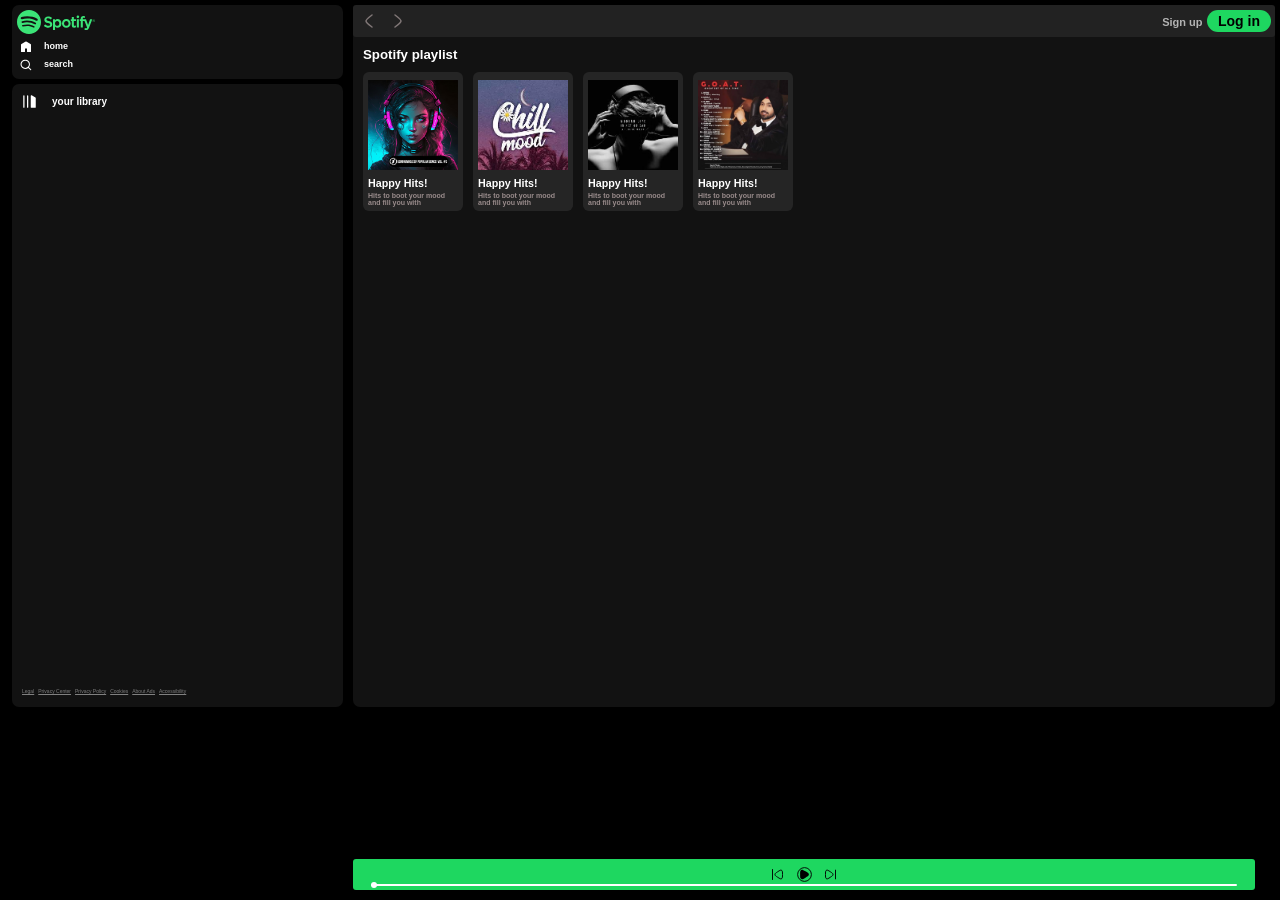
==== project/index.html @ bfbbfdd3 "Add files via upload" ====
<!DOCTYPE html>
<html lang="en">

<head>
    <meta charset="UTF-8">
    <meta name="viewport" content="width=device-width, initial-scale=1.0">
    <link rel="stylesheet" href="index.css">
    <link rel="stylesheet" href="utility.css">
    <title>Spotify - Web Player: Music For everyone</title>
    <link rel="icon" type="image/svg+xml" href="spotify.svg">
</head>

<body>
    <div class="container display bg_black">
        <div class="left  ">
            <div class="close">
                <img src="close.svg" class="invert" alt="">
            </div>
            <div class="home bg_grey rounded m-1 ">
                <div class="logo"><img src="logo.svg" alt="logo"></div>
                <ul>
                    <li><img class="invert" src="home.svg" alt="home">home</li>
                    <li><img class="invert" src="search.svg" alt="search">search</li>
                </ul>
            </div>
            <div class="library rounded bg_grey m-1 p-1">
                <div class="heading">
                    <img class="invert" src="playlist.svg" alt="">
                    <h4>your library</h2>
                        <img src="" alt="">
                </div>
                <div class="SongList">
                    <ul>
                        <!-- <li>
                            <img class="invert" src="music.svg" alt="">
                            <div class="info">
                                <div>Song Name</div>
                                <div>Song Artist</div>
                            </div>
                            <div class="playnow">
                                <span>PlayNow</span>
                                <img class="invert" src="play.svg" alt="">
                            </div>
                            
                        </li> -->
                    </ul>
                </div>
                <div class="footer">
                    <div><a href="https://www.spotify.com/jp/legal/"><span>Legal</span></a></div>
                    <div><a href="https://www.spotify.com/jp/privacy/"><span>Privacy Center</span></a></div>
                    <div><a href="https://www.spotify.com/jp/legal/privacy-policy/"><span>Privacy Policy</span></a>
                    </div>
                    <div><a href="https://www.spotify.com/jp/legal/cookies-policy/"><span>Cookies</span></a></div>
                    <div><a href="https://www.spotify.com/jp/legal/privacy-policy/#s3"><span>About Ads</span></a></div>
                    <div><a href="https://www.spotify.com/jp/accessibility/"><span>Accessibility</span></a></div>
                </div>
            </div>
        </div>
        <div class="right  rounded bg_grey m-1">
            <div class="header display">
                <div class="nav">
                    <div class="hamburgerCont">
                        <img class="invert hamburger" src="hamburger.svg" alt="">
                        <svg xmlns="http://www.w3.org/2000/svg" viewBox="0 0 24 24" width="24" height="24"
                            color="#807777" fill="none" stroke="#807777" stroke-width="1.5" stroke-linecap="round"
                            stroke-linejoin="round">
                            <path d="M15 6C15 6 9.00001 10.4189 9 12C8.99999 13.5812 15 18 15 18"></path>
                        </svg>
                        <svg xmlns="http://www.w3.org/2000/svg" viewBox="0 0 24 24" width="24" height="24"
                            color="#807777" fill="none" stroke="#807777" stroke-width="1.5" stroke-linecap="round"
                            stroke-linejoin="round">
                            <path d="M9.00005 6C9.00005 6 15 10.4189 15 12C15 13.5812 9 18 9 18"></path>
                        </svg>
                    </div>
                </div>
                <div class="buttons">
                    <button class="signup-btn">Sign up</button>
                    <button class="login-btn">Log in</button>
                </div>
            </div>
            <div class="SpotifyPlaylist">
                <h5>Spotify playlist</h5>
                <div class="CardContainer display">

                    <div class="card">
                        <img src="cover (1).jpg" alt="">
                        <div class="play">
                            <svg xmlns="http://www.w3.org/2000/svg" viewBox="0 0 24 24" width="35" height="35">
                                <circle cx="12" cy="12" r="10" fill="rgb(7, 237, 7)" stroke="black" stroke-width="1" />
                                <path d="M10 8L16 12L10 16V8Z" fill="black" />
                            </svg>
                        </div>
                        <h6>Happy Hits!</h6>
                        <p>Hits to boot your mood and fill you with</p>
                    </div>

                    <div class="card">
                        <img src="cover (2).jpg" alt="">
                        <div class="play">
                            <svg xmlns="http://www.w3.org/2000/svg" viewBox="0 0 24 24" width="35" height="35">
                                <circle cx="12" cy="12" r="10" fill="rgb(7, 237, 7)" stroke="black" stroke-width="1" />
                                <path d="M10 8L16 12L10 16V8Z" fill="black" />
                            </svg>
                        </div>
                        <h6>Happy Hits!</h6>
                        <p>Hits to boot your mood and fill you with</p>
                    </div>

                    <div class="card">
                        <img src="cover (3).jpg" alt="">
                        <div class="play">
                            <svg xmlns="http://www.w3.org/2000/svg" viewBox="0 0 24 24" width="35" height="35">
                                <circle cx="12" cy="12" r="10" fill="rgb(7, 237, 7)" stroke="black" stroke-width="1" />
                                <path d="M10 8L16 12L10 16V8Z" fill="black" />
                            </svg>
                        </div>
                        <h6>Happy Hits!</h6>
                        <p>Hits to boot your mood and fill you with</p>
                    </div>

                    <div class="card">
                        <img src="cover (4).jpg" alt="">
                        <div class="play">
                            <svg xmlns="http://www.w3.org/2000/svg" viewBox="0 0 24 24" width="35" height="35">
                                <circle cx="12" cy="12" r="10" fill="rgb(7, 237, 7)" stroke="black" stroke-width="1" />
                                <path d="M10 8L16 12L10 16V8Z" fill="black" />
                            </svg>
                        </div>
                        <h6>Happy Hits!</h6>
                        <p>Hits to boot your mood and fill you with</p>
                    </div>

                </div>
            </div>
            <div class="playbar">
                <div class="seekbar">
                    <div class="circle">

                    </div>
                </div>
                <div class="aboveBar">
                    <div class="songinfo">

                    </div>
                    <div class="songbuttons">
                        <img id="previous" src="prevsong.svg" alt="">
                        <img id="play" src="play.svg" alt="">
                        <img id="next" src="nextsong.svg" alt="">
                    </div>
                    <div class="songtime">

                    </div>
                </div>
            </div>
        </div>
    </div>
    <script src="index.js"></script>
</body>

</html>
---- project/index.css ----
* {
    margin: 0px;
    font-family: "Roboto", sans-serif;
    padding: 0px;
}

body {
    color: white;
    background-color: black;
}

.left {
    width: 27vw;
    padding: 0px 0px 0px 7px;
}
.close{
    display: none;
}

.home {
    padding: 5px;
}

.home ul li {
    list-style: none;
    width: 12px;
    display: flex;
    gap: 12px;
    padding: 3px;
    font-weight: bold;
    font-size: 9px;
}

.right {
    width: 73vw;
    border-radius: 2px;
    position: relative;
}

.heading {
    width: 100%;
    display: flex;
    gap: 15px;
    padding-top: 23px 14px;
    /* font-weight: bold; */
    font-size: 10px;
    align-items: center;
}

.heading img {
    width: 15px;
}

.library {
    height: 67vh;
    position: relative;
}

.footer {
    position: absolute;
    bottom: 0px;
    display: flex;
    gap: 4px;
    font-size: 5px;
    padding: 13px 0px;
}

.footer a {
    color: grey;

}

.header {
    justify-content: space-between;
    align-items: center;
    border-radius: 3px;
    background-color: #222222;
    padding: 4px;
}
.hamburgerCont{
    display: flex;
    justify-content: center;
    align-items: center;
    gap: 5px;
}
.hamburger{
    display: none;
}
.signup-btn {
    background: transparent;
    color: #b3b3b3;
    border: none;
    font-size: 11px;
    font-weight: 700;
    cursor: pointer;
    transition: 0.3s ease;
}

.signup-btn:hover {
    color: #ffffff;
    transform: scale(1.05);
}

.login-btn {
    background-color: #1ed760;
    color: #000;
    border: none;
    border-radius: 25px;
    padding: 3px 11px;
    font-size: 14px;
    font-weight: 700;
    cursor: pointer;
    transition: all 0.3s ease;
}

.login-btn:hover {
    background-color: #3be477;
    transform: scale(1.04);
}

.login-btn:active {
    transform: scale(0.98);
}

.SpotifyPlaylist {
    padding: 10px;
}

.CardContainer {
    margin: 10px 10px 10px 0px;
    gap: 10px;
    flex-wrap: wrap;
    max-height: 50vh;
    overflow-y: auto;
}

.card>* {
    padding-top: 3px;
}

.card {
    padding: 5px;
    position: relative;
    width: 90px;
    background-color: #252525;
    border-radius: 6px;
}

.card img {
    width: 100%;
    object-fit: contain;
}

.card p {
    font-size: 7px;
    color: rgb(155 141 141);
    font-weight: bold;
}

.play {
    position: absolute;
    top: 48%;
    right: 6%;
    opacity: 0;
    transition: all 0.3s ease-out;
}

.card:hover {
    background-color: rgb(49, 48, 48);
}

.card:hover .play {
    top: 42%;
    opacity: 1;
}

.playbar {
    position: fixed;
    bottom: 0px;
    background-color: #1ed760;
    border-radius: 3px;
    min-height: 25px;
    width: 70%;
    margin-bottom: 10px;
    padding: 3px;
    display: flex;
    justify-content: center;
    align-items: center;
}

.seekbar {
    height: 5%;
    width: 96%;
    background: white;
    cursor: pointer;
    border-radius: 10px;
    position: absolute;
    bottom: -2px;
    margin: 6px;
}

.circle {
    width: 6px;
    height: 6px;
    background-color: white;
    border-radius: 50%;
    position: absolute;
    top: 50%;
    left: 0%;
    transform: translateY(-50%);
    transition: left 0.5s;
}

.songbuttons img {
    width: 25px;
    height: 15px;
    cursor: pointer;
}

.SongList ul {
    font-size: 8px;
    padding: 6px 0px;
    list-style-type: decimal;
}

.SongList .info {
    font-size: 6px;
    width: 56px;
}

.SongList ul li {
    display: flex;
    gap: 12px;
    justify-content: space-around;
    padding: 5px 0px;
    border: 1px solid white;
    margin: 6px;
    padding: 6px;
    border-radius: 3px;
    cursor: pointer;
}

.SongList {
    margin: 3%;
    height: 80%;
    overflow-y: auto;
}

.SongList img {
    width: 10px;
}

.playnow {
    display: flex;
    gap: 6px;
    justify-content: center;
    align-items: center;
    font-size: 6px;
}

.playnow img {
    width: 14px;
    height: 14px;
    cursor: pointer;
}

.aboveBar {
    font-size: 7px;
    display: flex;
    align-items: center;
    justify-content: space-between;
    width: 97%;
}
/* @media (max-width:1100px){
    .left{
        position: absolute;
        left: -120%;
        z-index: 1;
        transition: all 0.5s;
        background-color: black;
        width: 282px;
    }
    .right{
        width: 100vw;
    }
    .playbar{
        width: calc(100vw - 20px);
        margin-bottom: 10px;
    }
    .hamburger{
        display: block;
    }
    .left .close{
        display: block;
        position: absolute;
        top: 3%;
        right: 2%;
    }
    .close img{
        width: 90%;
    }
} */
---- project/utility.css ----
.display{
    display: flex;
}
.justifycontent-center{
    justify-content: center;
}
.item_center{
    align-items: center;
}
.border{
    border: 2px solid red;
}
.bg_black{
    background-color: black;
    color: white;
}
.invert{
    filter: invert(1);
}
.bg_grey{
    background-color: #121212;
}
.rounded{
    border-radius: 7px;
}
.m-1{
    margin: 5px;
}
.p-1{
    padding:10px;
}
::-webkit-scrollbar {
    width: 8px;
}

::-webkit-scrollbar-track {
    background: #121212;
}

::-webkit-scrollbar-thumb {
    background: #242424;
    border-radius: 0;
}

::-webkit-scrollbar-thumb:hover {
    background: #3be477;
}
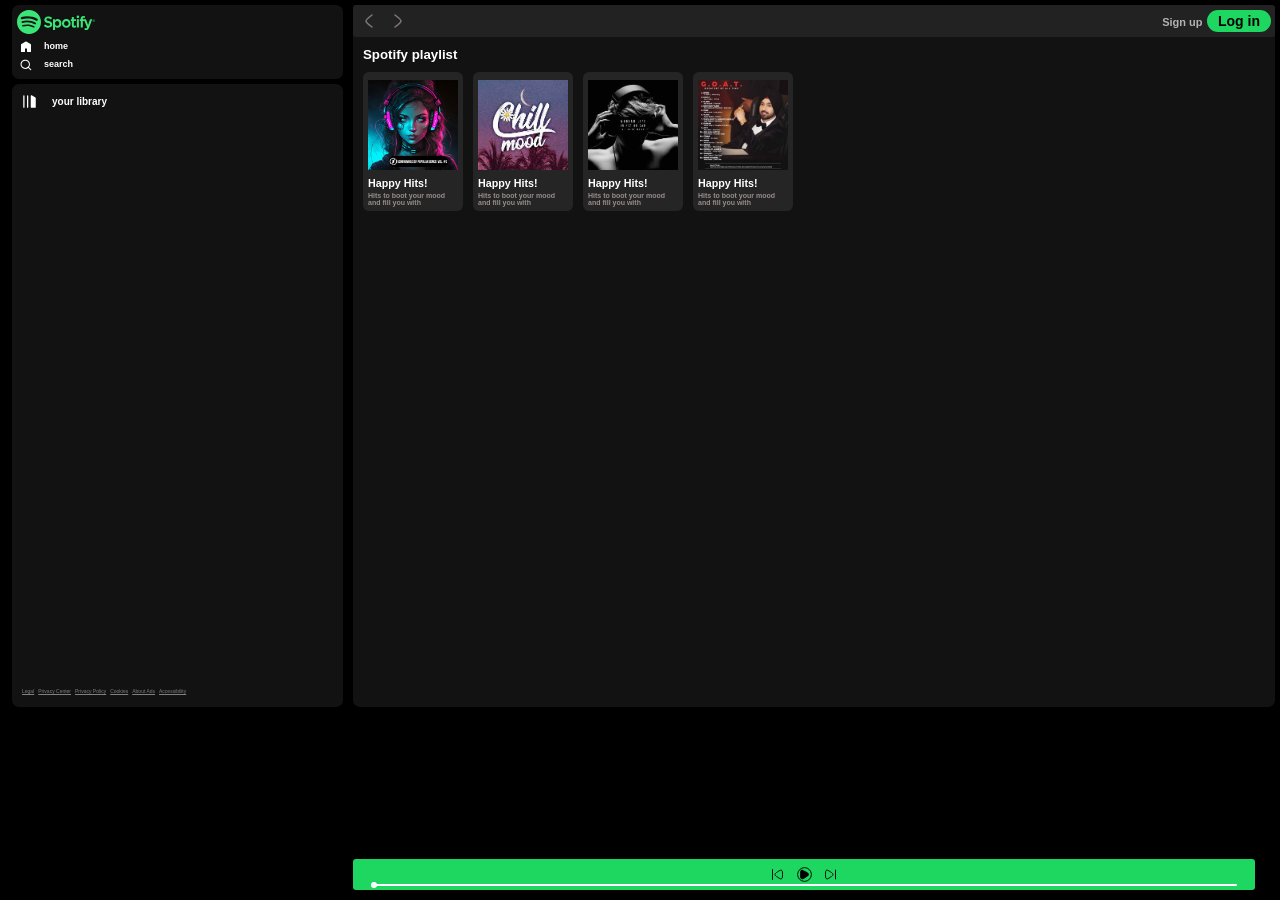
==== commit b4bf0321: "Update Spotify web player" ====
--- a/project/index.html
+++ b/project/index.html
@@ -1,3 +1,4 @@
+
 <!DOCTYPE html>
 <html lang="en">
 
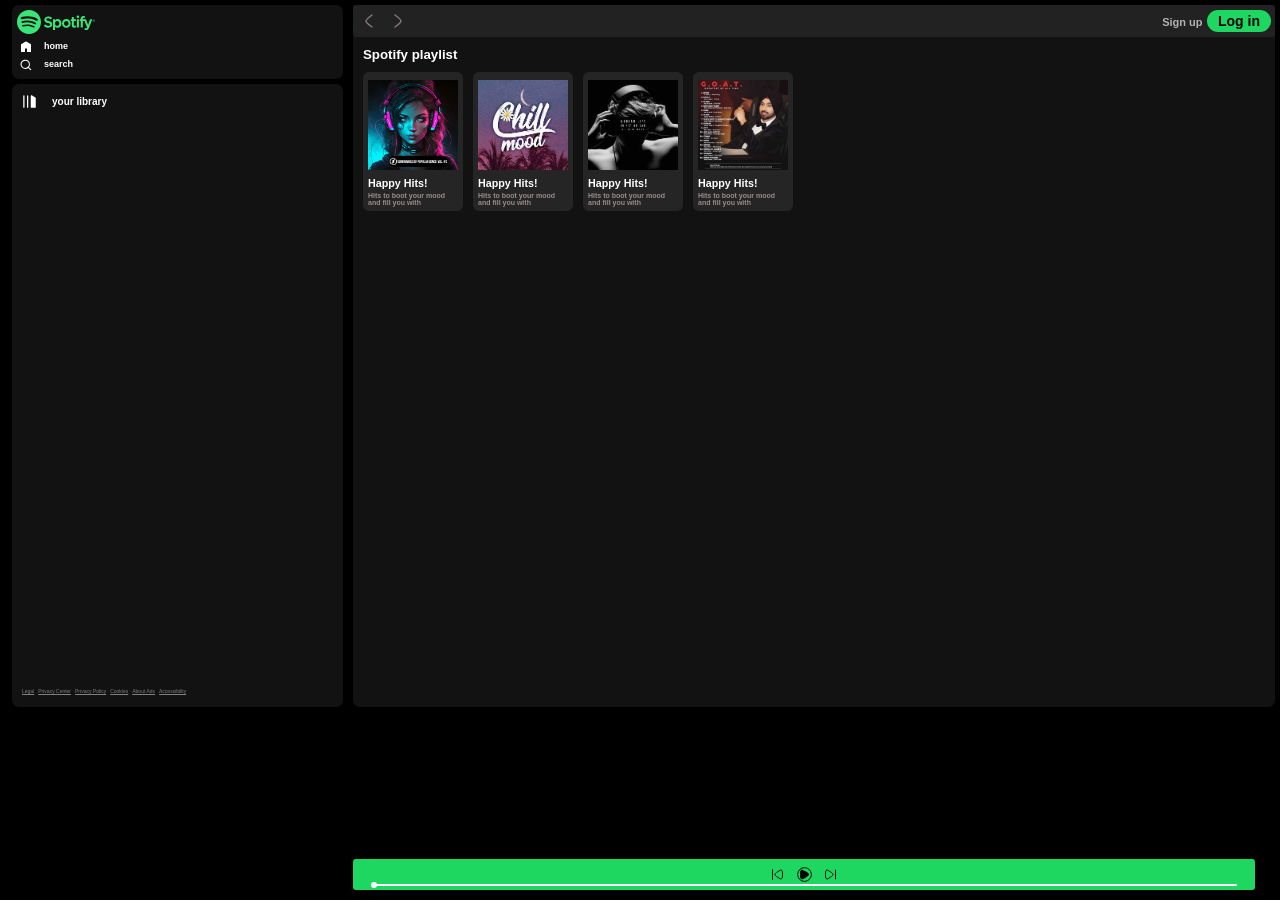
==== commit 4247828b: "Update Spotify web player" ====
--- a/project/index.html
+++ b/project/index.html
@@ -1,3 +1,20 @@
+
+
+
+
+
+
+
+
+
+
+
+
+
+
+
+
+
 
 <!DOCTYPE html>
 <html lang="en">
